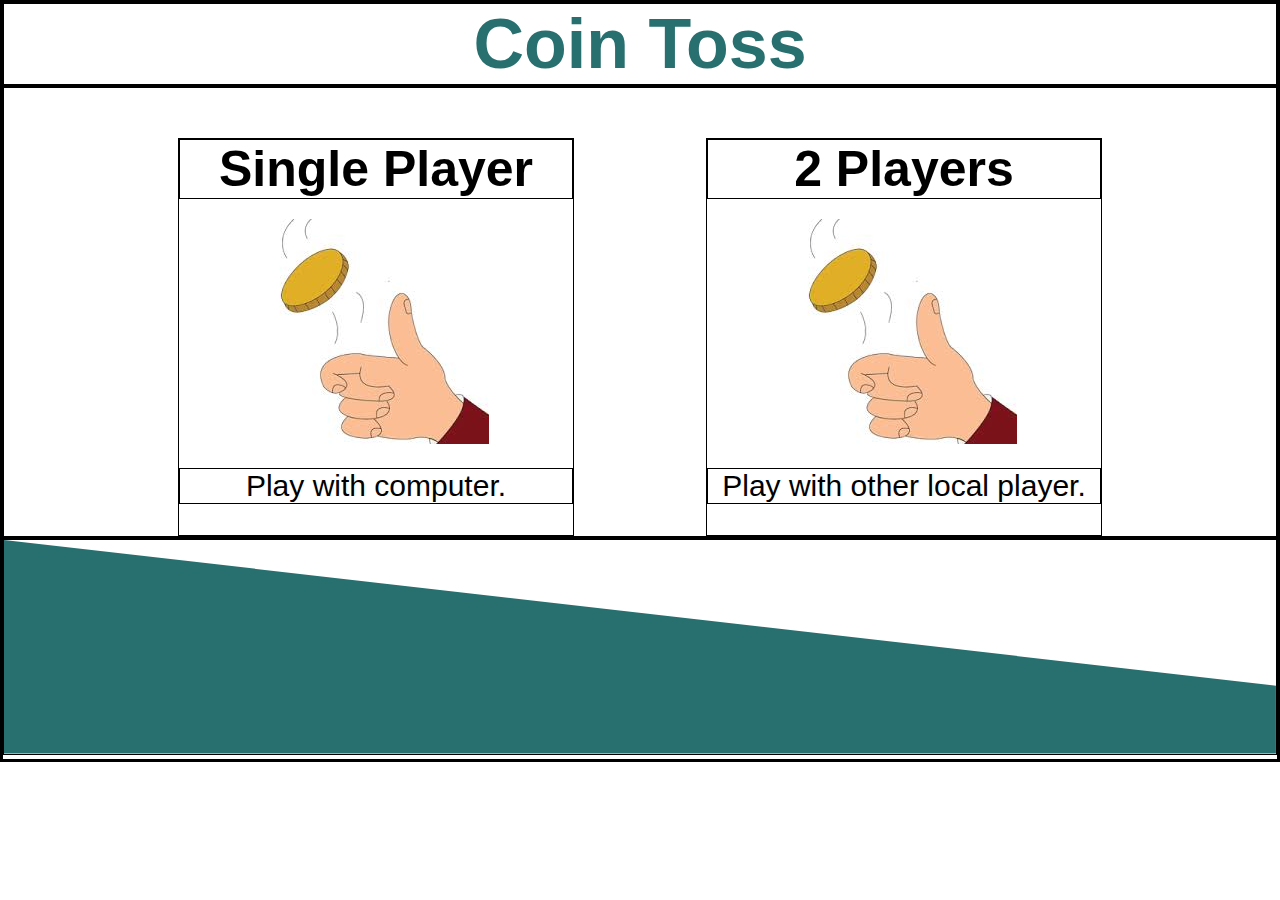
==== index.html @ 9b23d36b "index.html created" ====
<!DOCTYPE html>
<html lang="en">
<head>
    <meta charset="UTF-8">
    <meta name="viewport" content="width=device-width, initial-scale=1.0">
    <title>Coin Toss</title>
    <link rel="stylesheet" href="css/index.css">
</head>
<body>
    <header>
        <h1>Coin Toss</h1>
    </header>

    <main>   
            <div class="flexContainer">
                <div class="options left">
                    <h3>Single Player</h3>
                    <img src="img/option.jpeg" alt="coin">
                    <p>Play with computer.</p>
                </div>

                <div class="options right">
                    <h3>2 Players</h3>
                    <img src="img/option.jpeg" alt="coin">
                    <p>Play with other local player.</p>
                </div>
            </div>
    </main>

    <footer class="foot">
        <svg viewBox="0 0 131 22">
            <polygon points="0,0 0,22 131,22 131,15" style="fill:#286F6F;"/>
        </svg>                 
    </footer>
</body>
</html>
---- css/index.css ----
/*necessary styling*/
*{
    padding: 0;
    margin: 0;
    font-family: arial,sans-serif;
    border: 1px solid #000000;
}

/*header styling*/
h1{
    text-align: center;
    color: #286F6F;
    font-size: 70px;
}

/*main content*/
.flexContainer{
    display: flex;
    flex-wrap: wrap;
    justify-content: center;
    align-items: center;
}

.flexContainer > div{
    width: 394px;
    height: 396px;
    text-align: center;
    margin-top: 50px;
    border: 1px solid #000000;
}

.left{
    margin-right: 66px;
}

.right{
    margin-left: 66px;
}

.options > h3{
    font-size: 50px;
}

.options > p{
    font-size: 30px;
}

.options > img{
    margin: 20px;
    border: none;
}

.options:hover{
    transform: scale(1.16);
    background-color: #B5FFD5;
    box-shadow: 10px 5px #b9b3b3;

}

@media only screen and (max-width: 924px) {
    .flexContainer > div{
        transform: scale(0.8);
        margin: 0px;
    }

    .options:hover{
        transform: scale(0.92);
    }

    .left{
        margin-right: 0px;
    }
    
    .right{
        margin-left: 0;
    }
}

/*footer styling*/
.foot{
    z-index: -20;
}
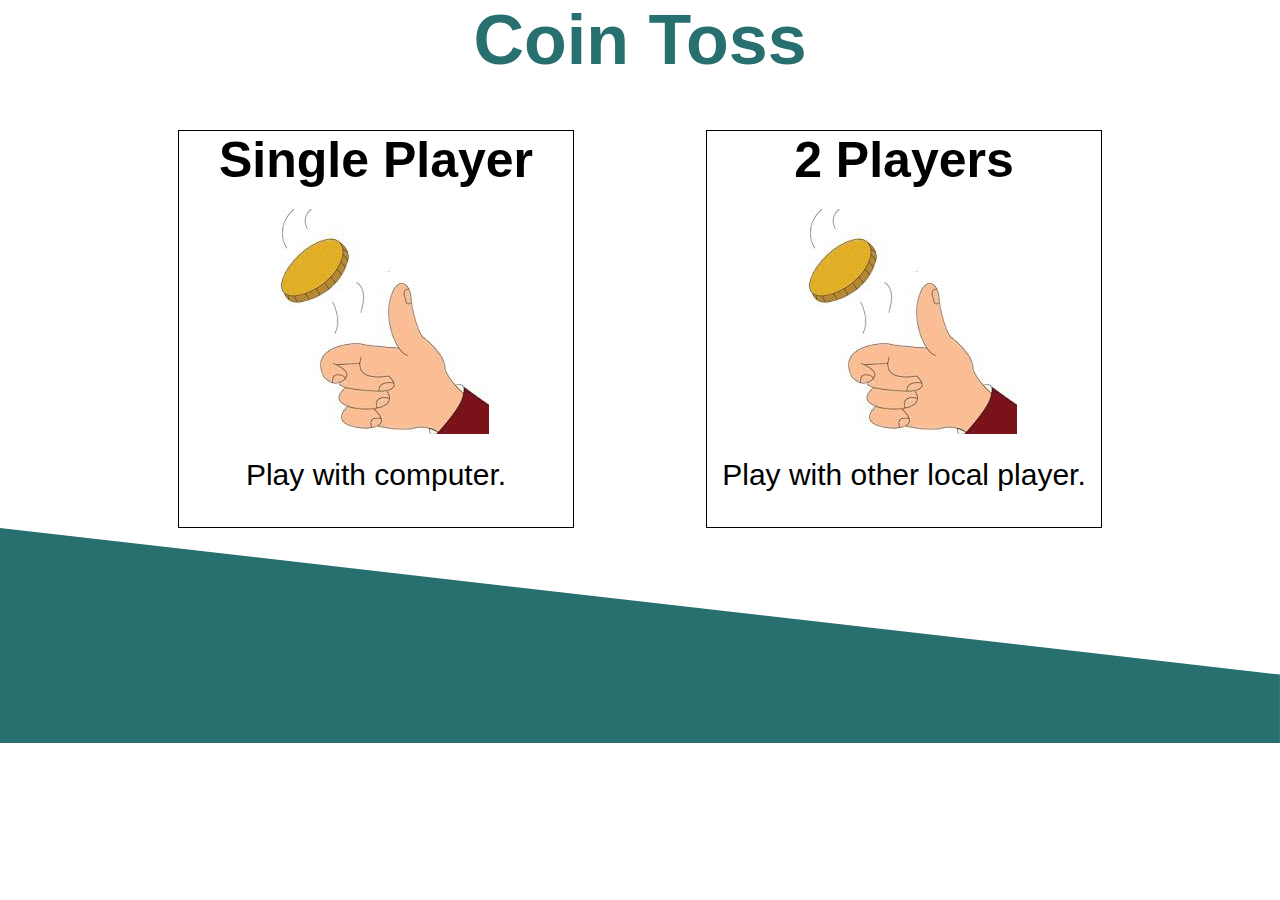
==== commit 2fea9e15: "logic done using JavaScript" ====
--- a/index.html
+++ b/index.html
@@ -13,17 +13,17 @@
 
     <main>   
             <div class="flexContainer">
-                <div class="options left">
+                <a class="options left" href="wcomp.html">
                     <h3>Single Player</h3>
                     <img src="img/option.jpeg" alt="coin">
                     <p>Play with computer.</p>
-                </div>
+                </a>
 
-                <div class="options right">
+                <a class="options right" href="wplay.html">
                     <h3>2 Players</h3>
                     <img src="img/option.jpeg" alt="coin">
                     <p>Play with other local player.</p>
-                </div>
+                </a>
             </div>
     </main>
 
--- a/css/index.css
+++ b/css/index.css
@@ -3,7 +3,7 @@
     padding: 0;
     margin: 0;
     font-family: arial,sans-serif;
-    border: 1px solid #000000;
+    /*border: 1px solid #000000;*/
 }
 
 /*header styling*/
@@ -21,7 +21,9 @@
     align-items: center;
 }
 
-.flexContainer > div{
+.flexContainer > a{
+    text-decoration: none;
+    color: #000000;
     width: 394px;
     height: 396px;
     text-align: center;
